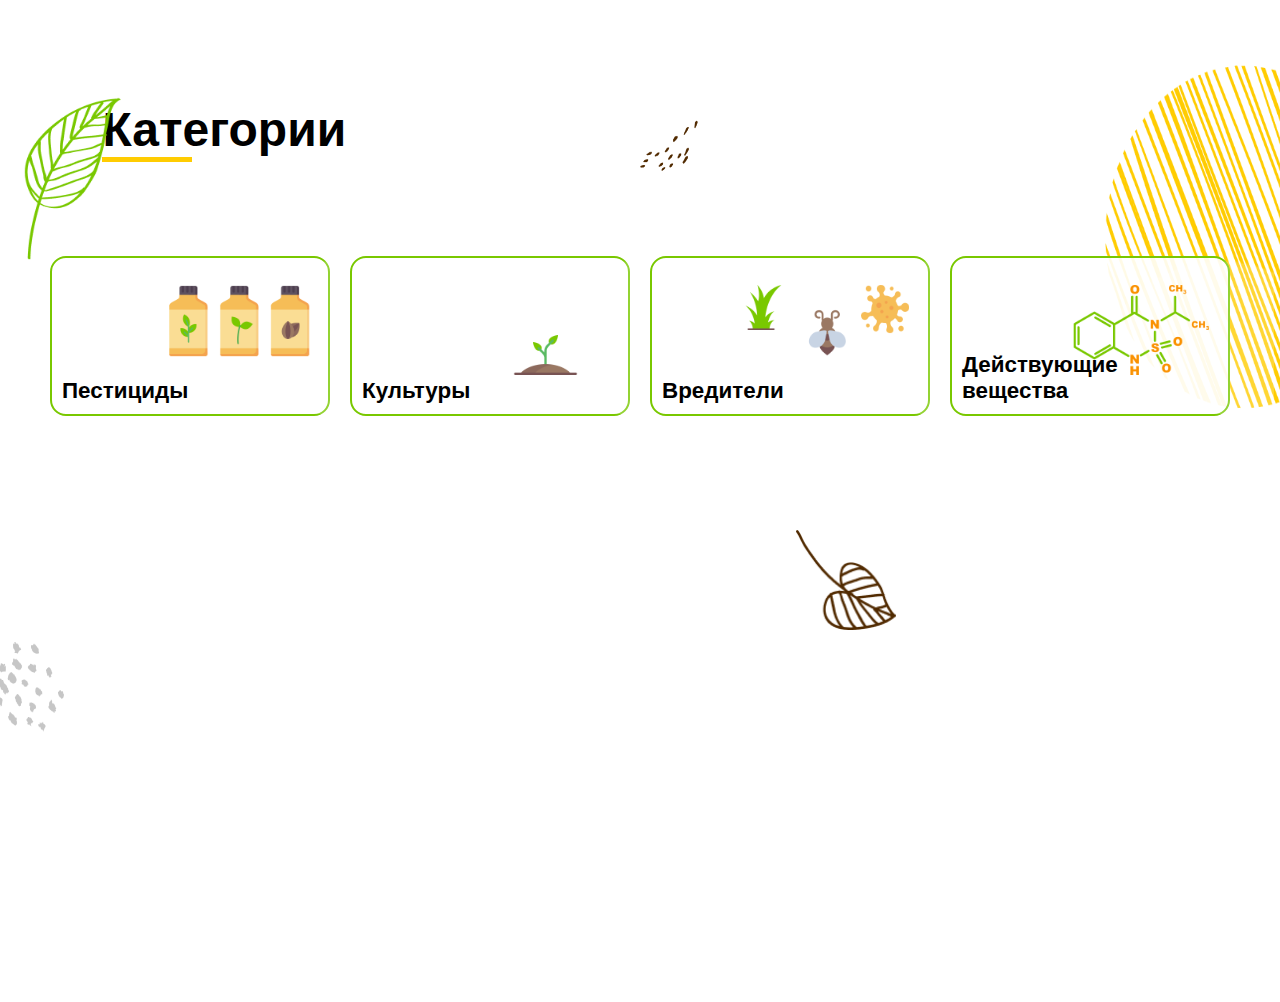
==== cards/index.html @ db072550 "first commit" ====
<!DOCTYPE html>
<html lang="en">

<head>
    <meta charset="UTF-8">
    <meta name="viewport" content="width=device-width, initial-scale=1.0">
    <link rel="stylesheet" href="styles.css">
    <title>Cards</title>
</head>

<body>
    <div class="main-container">
        <div class="leaf-container">
            <div class="leaf-container__image--top">
                <img src="./images/top_leaf.png" alt="" class="leaf-container__image">
            </div>
        </div>
        <div class="leaf-container">
            <div class="leaf-container__image--bottom">
                <img src="./images/bottom_leaf.png" alt="" class="leaf-container__image">
            </div>
        </div>
        <div class="decor-container">
                <img src="./images/yellow-circle.png" alt="" class="decor-container__yellow-circle">
                <img src="./images/grey-sprinkles.png" alt="" class="decor-container__grey-sprinkles">
                <img src="./images/brown-sprinkles.png" alt="" class="decor-container__brown-sprinkles">
        </div>
        <div class="main-container__header">
            <p class="main-container__title">Категории</p>
            <hr noshade class="main-container__title-decor">
        </div>
        <div class="main-container__cards">
            <div class="main-container__cards-row">
                <div class="card">
                    <p class="card__title">Пестициды</p>
                    <img src="./images/card1_1.png" alt="" class="card__image" data-hover="./images/card1_2.png">
                    <img src="./images/elipse/elipse1_1.png" alt="" class="card__bubble-big">
                    <img src="./images/elipse/elipse1_2.png" alt="" class="card__bubble-little">
                </div>
                <div class="card">
                    <p class="card__title">Культуры</p>
                    <img src="./images/card2_1.png" alt="" class="card__image" data-hover="./images/card2_2.png">
                    <img src="./images/elipse/elipse1_1.png" alt="" class="card__bubble-big">
                    <img src="./images/elipse/elipse1_2.png" alt="" class="card__bubble-little">
                </div>
                <div class="card">
                    <p class="card__title">Вредители</p>
                    <img src="./images/card3_1.png" alt="" class="card__image" data-hover="./images/card3_2.png">
                    <img src="./images/elipse/elipse1_1.png" alt="" class="card__bubble-big">
                    <img src="./images/elipse/elipse1_2.png" alt="" class="card__bubble-little">
                </div>
                <div class="card">
                    <p class="card__title">Действующие вещества</p>
                    <img src="./images/card4_1.png" alt="" class="card__image" data-hover="./images/card4_2.png">
                    <img src="./images/elipse/elipse1_1.png" alt="" class="card__bubble-big">
                    <img src="./images/elipse/elipse1_2.png" alt="" class="card__bubble-little">
                </div>
            </div>
        </div>
        
    </div>
    <script src="script.js"></script>
</body>

</html>
---- cards/styles.css ----
:root {
    --black: #000000;
    --yellow-decor: #FFCC01;
    --green: #79C800;
    --light-green: rgb(203, 238, 151);
}

* {
    margin: 0;
    padding: 0;
    box-sizing: border-box;
}

body {
    font-family: 'Gill Sans', 'Gill Sans MT', Calibri, 'Trebuchet MS', sans-serif;
    background-color: white;
    width: 100vw;
    height: 100svh;
    overflow: hidden;
}

.main-container {
    width: 100%;
    height: 100svh;
}


.main-container__title {
    
    margin: 8% 0 0 8%;
    font-weight: 800;
    font-size: 3rem;
}

.main-container__title-decor {
    margin: 0 8%;
    width: 7%;
    height: 5px;
    border-color: var(--yellow-decor);
    background-color: var(--yellow-decor);
}

.main-container__cards {
    margin-top: 5%;
    width: 100%;
    height: 576px;

}

.main-container__cards-row {
    width: 100%;
    height: auto;
    padding: 30px 50px;
    display: flex;
    justify-content: center;
    flex-direction: row;
    gap: 20px;
    z-index: 2;
}

.card {
    background-color: rgba(255, 255, 255, 0.9);
    width: 335px;
    height: 160px;
    border: 2px solid var(--green);
    border-radius: 16px;
    display: flex;
    flex-direction: row;
    position: relative;
    cursor: pointer;
    z-index: 2;
}

.card__title {
    padding: 10px;
    font-weight: 800;
    font-size: 1.4rem;
    display: flex;
    align-items: end;
    width: 50%;
}

.card__image {
    object-fit: contain;
    width: 70%;
    height: 100%;
    position: absolute;
    left: 30%;
    top: -10%;
    z-index: 2;
}
.card:hover {
    background-color: rgba(200, 239, 141, 0.9);
}
.leaf-container__image--top {
    top: 10%;
    left: 0;
    width: 170px;
    height: 170px;
}
.leaf-container__image--top, .leaf-container__image--bottom{
    position: absolute;
    transition: 0.2s ease-in;
}
.leaf-container__image {
    width: 100%;
    height: 100%;
}
.leaf-container__image--bottom {
    bottom: 30%;
    right: 30%;
    width: 100px;
    height: 100px;
}
.card__bubble-big {
    position: absolute;
    z-index: -2;
    width: 50%;
    height: 100%;
}
.card__bubble-little {
    z-index: -2;
    width: 100%;
    height: 100%;
}
.animate-big {
    transform: translateX(-30%) translateY(-20%);
    transition: 1s ease;
    
}
.animate-little {
    transform: translateX(20%);
    transition: 1s ease;
}
.decor-container {
    position: absolute;
    width: 100vw;
    height: 100svh;
}
.decor-container__yellow-circle {
    position: absolute;
    width: 17%;
    height:50%;
    right: 0;
    top: -10%;
}
.decor-container__grey-sprinkles {
    position: absolute;
    width: 5%;
    height:10%;
    left: 0;
    bottom: 30%;
}
.decor-container__brown-sprinkles {
    position: absolute;
    width: 5%;
    height:10%;
    left: 50%;
    top: 0;
}
@media (max-width: 1200px) {
    .main-container__title {
        margin: 10% 0 0 10%;
        font-size: 2.5rem;
    }

    .main-container__title-decor {
        margin: 0 10%;
        width: 10%;
    }

    .main-container__cards-row {
        padding: 20px 40px;
        gap: 15px;
    }

    .card {
        width: 300px;
        height: 140px;
    }

    .card__title {
        font-size: 1.2rem;
    }

    .leaf-container__image--top {
        width: 130px;
        height: 130px;
    }

    .leaf-container__image--bottom {
        width: 80px;
        height: 80px;
        bottom: 50% !important;
    }
}
@media (max-width: 992px) {
    .main-container__title {
        margin: 12% 0 0 12%;
        font-size: 2.5rem;
    }

    .main-container__title-decor {
        margin: 0 12%;
        width: 10%;
    }

    .main-container__cards-row {
        padding: 15px 30px;
        gap: 10px;
        flex-direction: column;
        align-items: center;
    }

    .card {
        width: 80%;
        height: 200px;
    }

    .card__title {
        font-size: 1.5rem;
    }

    .leaf-container__image--top {
        width: 120px;
        height: 120px;
    }

    .leaf-container__image--bottom {
        width: 70px;
        height: 70px;
    }
    .card__image {
        top: 0; 
    }
}

@media (max-width: 768px) {
    .main-container__title {
        margin: 15% 0 0 15%;
        font-size: 2rem;
    }

    .main-container__title-decor {
        margin: 0 15%;
        width: 15%;
    }

    .main-container__cards-row {
        padding: 10px 20px;
        gap: 10px;
    }

    .card {
        width: 70%;
        height: 120px;
    }

    .card__title {
        font-size: 1.5rem;
    }

    .leaf-container__image--top {
        width: 100px;
        height: 100px;
    }

    .leaf-container__image--bottom {
        width: 100px;
        height: 100px;
        right: 0;
    }
    .card__image {
        top: 0; 
    }
    .decor-container__yellow-circle {
        width: 25%;
        height: 25%;
    }
    .decor-container__grey-sprinkles {
        width: 10%;
        height:10%;
        
    }
    .decor-container__brown-sprinkles {
        width: 10%;
        height:10%;
        top: 5%;
    }
}

@media (max-width: 576px) {
    .main-container__title {
        margin: 20% 0 0 20%;
        font-size: 2rem;
    }

    .main-container__title-decor {
        margin: 0 20%;
        width: 15%;
    }

    .main-container__cards-row {
        padding: 10px 10px;
        gap: 5px;
    }

    .card {
        width: 240px;
        height: 110px;
    }

    .card__title {
        font-size: 0.8rem;
    }

    .leaf-container__image--top {
        width: 80px;
        height: 80px;
    }

    .leaf-container__image--bottom {
        width: 50px;
        height: 50px;
        right: 20px !important;
    }
    .decor-container__yellow-circle {
        width: 25%;
        height: 25%;
    }
    .decor-container__grey-sprinkles {
        width: 10%;
        height:10%;
        
    }
    .decor-container__brown-sprinkles {
        width: 10%;
        height:10%;
        top: 5%;
    }
}

@media (max-width: 375px) {
    .main-container__title {
        margin: 25% 0 0 25%;
        font-size: 1.2rem;
    }

    .main-container__title-decor {
        margin: 0 25%;
        width: 25%;
    }

    .main-container__cards-row {
        padding: 5px 5px;
        gap: 5px;
        flex-direction: column;
        align-items: center;
    }

    .card {
        width: 320px;
        height: 100px;
    }

    .card__title {
        font-size: 0.7rem;
    }

    .leaf-container__image--top {
        width: 60px;
        height: 60px;
    }

    .leaf-container__image--bottom {
        width: 40px;
        height: 40px;
    }
    
}
@media (max-width:320px) {
    .main-container__title {
        margin: 25% 0 0 25%;
        font-size: 1.4rem;
    }

    .main-container__title-decor {
        margin: 0 25%;
        width: 15%;
    }

    .main-container__cards-row {
        padding: 5px 5px;
        gap: 5px;
        flex-direction: column;
        align-items: center;
    }

    .card {
        width: 220px;
        height: 100px;
    }

    .card__title {
        font-size: 0.7rem;
    }

    .leaf-container__image--top {
        width: 60px;
        height: 60px;
    }

    .leaf-container__image--bottom {
        width: 60px;
        height: 60px;
    }
    .decor-container__yellow-circle {
        width: 25%;
        height: 25%;
    }
    .decor-container__grey-sprinkles {
        width: 15%;
        height:10%;
        
    }
    .decor-container__brown-sprinkles {
        width: 10%;
        height:10%;
        top: 5%;
    }
}
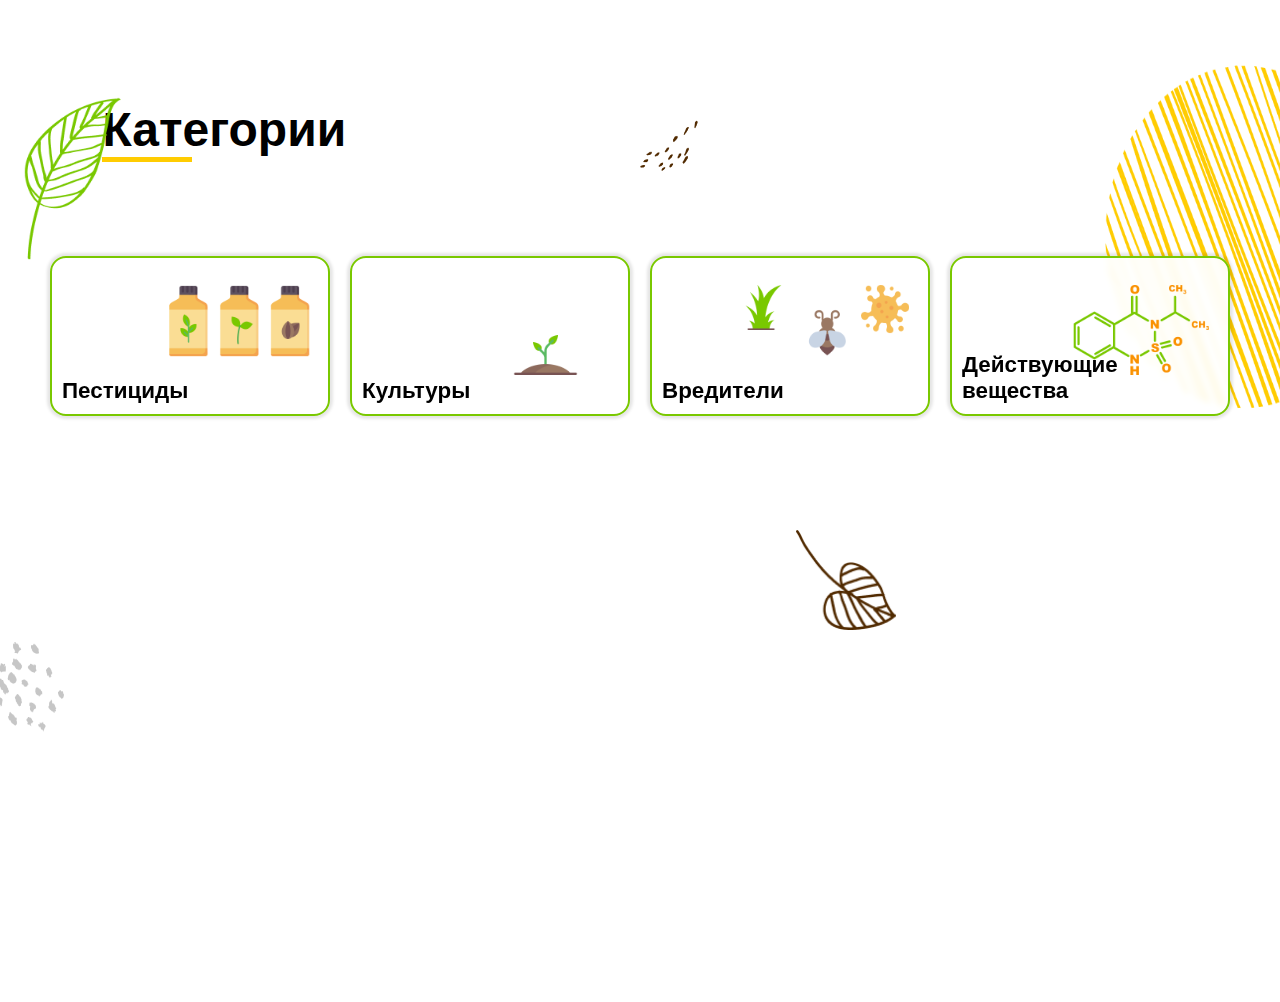
==== commit f55cdfc7: "new commit" ====
--- a/cards/index.html
+++ b/cards/index.html
@@ -21,9 +21,9 @@
             </div>
         </div>
         <div class="decor-container">
-                <img src="./images/yellow-circle.png" alt="" class="decor-container__yellow-circle">
-                <img src="./images/grey-sprinkles.png" alt="" class="decor-container__grey-sprinkles">
-                <img src="./images/brown-sprinkles.png" alt="" class="decor-container__brown-sprinkles">
+            <img src="./images/yellow-circle.png" alt="" class="decor-container__yellow-circle">
+            <img src="./images/grey-sprinkles.png" alt="" class="decor-container__grey-sprinkles">
+            <img src="./images/brown-sprinkles.png" alt="" class="decor-container__brown-sprinkles">
         </div>
         <div class="main-container__header">
             <p class="main-container__title">Категории</p>
@@ -32,32 +32,60 @@
         <div class="main-container__cards">
             <div class="main-container__cards-row">
                 <div class="card">
+                    <div class="inivisible"></div>
                     <p class="card__title">Пестициды</p>
-                    <img src="./images/card1_1.png" alt="" class="card__image" data-hover="./images/card1_2.png">
-                    <img src="./images/elipse/elipse1_1.png" alt="" class="card__bubble-big">
-                    <img src="./images/elipse/elipse1_2.png" alt="" class="card__bubble-little">
+                    <img src="./images/card1_1.png" alt="card-img" class="card__image"
+                        data-hover="./images/card1_2.png">
+                    <img src="./images/elipse/elipse1_1.png" alt="bubble-img" class="card__bubble" width="200"
+                        height="200">
+                    <img src="./images/elipse/elipse1_1.png" alt="bubble-img" class="card__bubble">
+                    <img src="./images/elipse/elipse1_1.png" alt="bubble-img" class="card__bubble" width="150"
+                        height="150">
+                    <img src="./images/elipse/elipse1_1.png" alt="bubble-img" class="card__bubble" width="50"
+                        height="50">
                 </div>
                 <div class="card">
+                    <div class="inivisible"></div>
                     <p class="card__title">Культуры</p>
-                    <img src="./images/card2_1.png" alt="" class="card__image" data-hover="./images/card2_2.png">
-                    <img src="./images/elipse/elipse1_1.png" alt="" class="card__bubble-big">
-                    <img src="./images/elipse/elipse1_2.png" alt="" class="card__bubble-little">
+                    <img src="./images/card2_1.png" alt="card-img" class="card__image"
+                        data-hover="./images/card2_2.png">
+                    <img src="./images/elipse/elipse1_1.png" alt="bubble-img" class="card__bubble" width="200"
+                        height="200">
+                    <img src="./images/elipse/elipse1_1.png" alt="bubble-img" class="card__bubble">
+                    <img src="./images/elipse/elipse1_1.png" alt="bubble-img" class="card__bubble" width="150"
+                        height="150">
+                    <img src="./images/elipse/elipse1_1.png" alt="bubble-img" class="card__bubble" width="50"
+                        height="50">
                 </div>
                 <div class="card">
+                    <div class="inivisible"></div>
                     <p class="card__title">Вредители</p>
-                    <img src="./images/card3_1.png" alt="" class="card__image" data-hover="./images/card3_2.png">
-                    <img src="./images/elipse/elipse1_1.png" alt="" class="card__bubble-big">
-                    <img src="./images/elipse/elipse1_2.png" alt="" class="card__bubble-little">
+                    <img src="./images/card3_1.png" alt="card-img" class="card__image"
+                        data-hover="./images/card3_2.png">
+                    <img src="./images/elipse/elipse1_1.png" alt="bubble-img" class="card__bubble" width="200"
+                        height="200">
+                    <img src="./images/elipse/elipse1_1.png" alt="bubble-img" class="card__bubble">
+                    <img src="./images/elipse/elipse1_1.png" alt="bubble-img" class="card__bubble" width="150"
+                        height="150">
+                    <img src="./images/elipse/elipse1_1.png" alt="bubble-img" class="card__bubble" width="50"
+                        height="50">
                 </div>
                 <div class="card">
+                    <div class="inivisible"></div>
                     <p class="card__title">Действующие вещества</p>
-                    <img src="./images/card4_1.png" alt="" class="card__image" data-hover="./images/card4_2.png">
-                    <img src="./images/elipse/elipse1_1.png" alt="" class="card__bubble-big">
-                    <img src="./images/elipse/elipse1_2.png" alt="" class="card__bubble-little">
+                    <img src="./images/card4_1.png" alt="card-img" class="card__image"
+                        data-hover="./images/card4_2.png">
+                    <img src="./images/elipse/elipse1_1.png" alt="bubble-img" class="card__bubble" width="200"
+                        height="200">
+                    <img src="./images/elipse/elipse1_1.png" alt="bubble-img" class="card__bubble">
+                    <img src="./images/elipse/elipse1_1.png" alt="bubble-img" class="card__bubble" width="150"
+                        height="150">
+                    <img src="./images/elipse/elipse1_1.png" alt="bubble-img" class="card__bubble" width="50"
+                        height="50">
                 </div>
             </div>
         </div>
-        
+
     </div>
     <script src="script.js"></script>
 </body>
--- a/cards/styles.css
+++ b/cards/styles.css
@@ -26,7 +26,7 @@
 
 
 .main-container__title {
-    
+
     margin: 8% 0 0 8%;
     font-weight: 800;
     font-size: 3rem;
@@ -55,7 +55,7 @@
     justify-content: center;
     flex-direction: row;
     gap: 20px;
-    z-index: 2;
+
 }
 
 .card {
@@ -68,7 +68,9 @@
     flex-direction: row;
     position: relative;
     cursor: pointer;
-    z-index: 2;
+    backdrop-filter: blur(3px);
+    box-shadow: 0px 0px 3px 3px rgba(0, 0, 0, 0.1);
+    overflow: hidden;
 }
 
 .card__title {
@@ -89,75 +91,101 @@
     top: -10%;
     z-index: 2;
 }
+
 .card:hover {
-    background-color: rgba(200, 239, 141, 0.9);
-}
+    backdrop-filter: blur(5px);
+    overflow: hidden;
+    background: linear-gradient(0deg, rgba(121, 200, 0, 0.4), rgba(121, 200, 0, 0.4)),
+        linear-gradient(180deg, rgba(255, 255, 255, 0.4) 0%, rgba(255, 255, 255, 0) 100%);
+}
+
 .leaf-container__image--top {
     top: 10%;
     left: 0;
     width: 170px;
     height: 170px;
 }
-.leaf-container__image--top, .leaf-container__image--bottom{
+
+.leaf-container__image--top,
+.leaf-container__image--bottom {
     position: absolute;
     transition: 0.2s ease-in;
 }
+
 .leaf-container__image {
     width: 100%;
     height: 100%;
 }
+
 .leaf-container__image--bottom {
     bottom: 30%;
     right: 30%;
     width: 100px;
     height: 100px;
 }
+
 .card__bubble-big {
     position: absolute;
     z-index: -2;
     width: 50%;
     height: 100%;
 }
+
 .card__bubble-little {
     z-index: -2;
     width: 100%;
     height: 100%;
 }
-.animate-big {
-    transform: translateX(-30%) translateY(-20%);
-    transition: 1s ease;
-    
-}
-.animate-little {
-    transform: translateX(20%);
-    transition: 1s ease;
-}
+
+.card__bubble {
+    z-index: -2;
+    position: absolute;
+}
+
+.bubble-animation {
+    z-index: -2;
+    transform: translate(42px, 18px);
+    transition: ease-out 3s;
+}
+
 .decor-container {
     position: absolute;
     width: 100vw;
     height: 100svh;
 }
+
 .decor-container__yellow-circle {
     position: absolute;
-    width: 17%;
-    height:50%;
+    width: 17vw;
+    height: 50vh;
     right: 0;
     top: -10%;
 }
+
 .decor-container__grey-sprinkles {
     position: absolute;
     width: 5%;
-    height:10%;
+    height: 10%;
     left: 0;
     bottom: 30%;
 }
+
 .decor-container__brown-sprinkles {
     position: absolute;
     width: 5%;
-    height:10%;
+    height: 10%;
     left: 50%;
     top: 0;
 }
+
+.inivisible {
+    width: 100%;
+    height: 100%;
+    background-color: none;
+    z-index: 10;
+    position: absolute;
+}
+
 @media (max-width: 1200px) {
     .main-container__title {
         margin: 10% 0 0 10%;
@@ -194,6 +222,7 @@
         bottom: 50% !important;
     }
 }
+
 @media (max-width: 992px) {
     .main-container__title {
         margin: 12% 0 0 12%;
@@ -230,8 +259,9 @@
         width: 70px;
         height: 70px;
     }
+
     .card__image {
-        top: 0; 
+        top: 0;
     }
 }
 
@@ -270,21 +300,25 @@
         height: 100px;
         right: 0;
     }
+
     .card__image {
-        top: 0; 
-    }
+        top: 0;
+    }
+
     .decor-container__yellow-circle {
         width: 25%;
         height: 25%;
     }
+
     .decor-container__grey-sprinkles {
         width: 10%;
-        height:10%;
-        
-    }
+        height: 10%;
+
+    }
+
     .decor-container__brown-sprinkles {
         width: 10%;
-        height:10%;
+        height: 10%;
         top: 5%;
     }
 }
@@ -324,18 +358,21 @@
         height: 50px;
         right: 20px !important;
     }
+
     .decor-container__yellow-circle {
         width: 25%;
         height: 25%;
     }
+
     .decor-container__grey-sprinkles {
         width: 10%;
-        height:10%;
-        
-    }
+        height: 10%;
+
+    }
+
     .decor-container__brown-sprinkles {
         width: 10%;
-        height:10%;
+        height: 10%;
         top: 5%;
     }
 }
@@ -376,8 +413,9 @@
         width: 40px;
         height: 40px;
     }
-    
-}
+
+}
+
 @media (max-width:320px) {
     .main-container__title {
         margin: 25% 0 0 25%;
@@ -414,19 +452,21 @@
         width: 60px;
         height: 60px;
     }
+
     .decor-container__yellow-circle {
         width: 25%;
         height: 25%;
     }
+
     .decor-container__grey-sprinkles {
         width: 15%;
-        height:10%;
-        
-    }
+        height: 10%;
+
+    }
+
     .decor-container__brown-sprinkles {
         width: 10%;
-        height:10%;
+        height: 10%;
         top: 5%;
     }
-}
-
+}